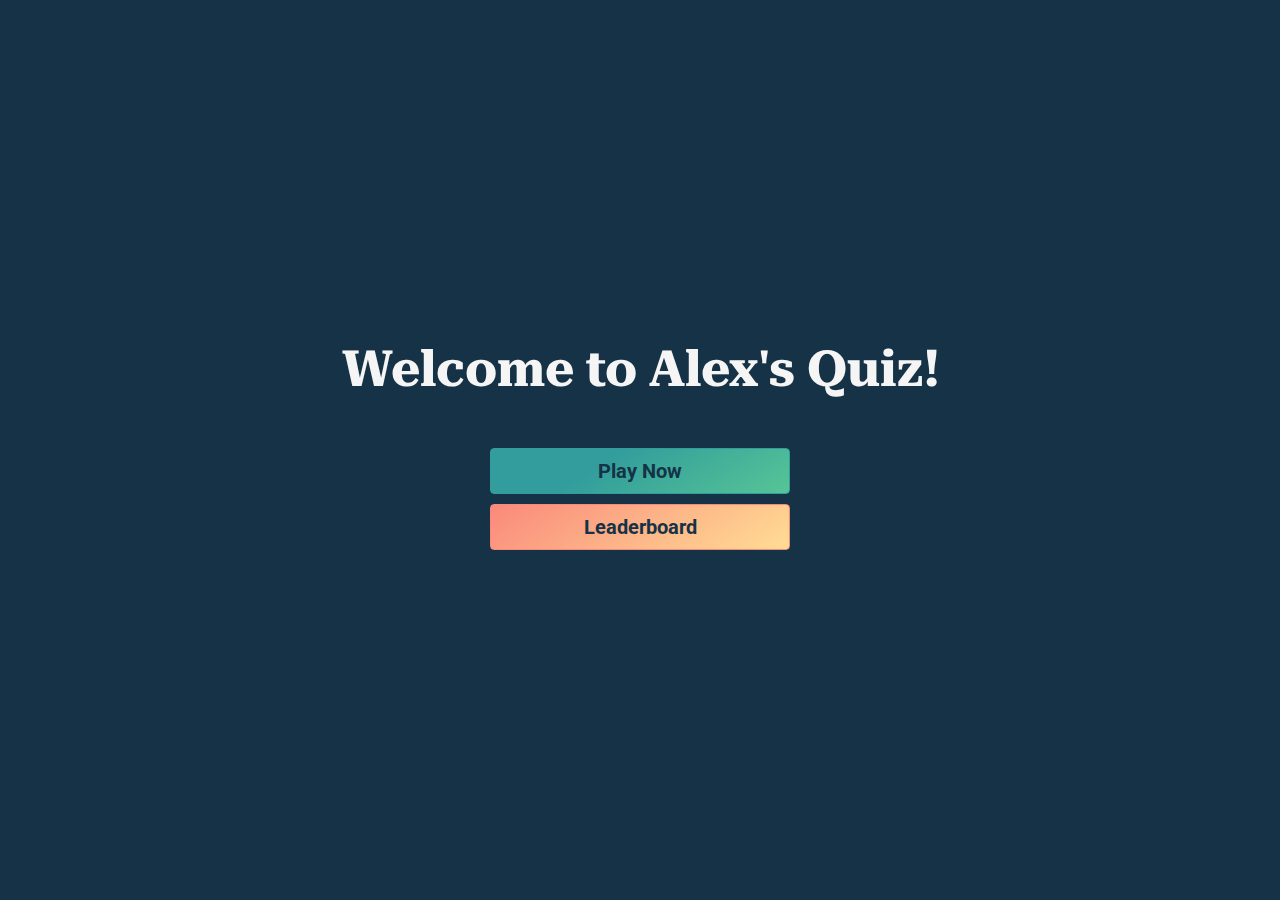
==== index.html @ 35b057a4 "Add correction to CSS and get elements from the DOM in script" ====
<!DOCTYPE html>
<html lang="en">

<head>
    <meta charset="UTF-8">
    <meta http-equiv="X-UA-Compatible" content="IE=edge">
    <meta name="viewport" content="width=device-width, initial-scale=1.0">
    <title>Alex's Pub Quiz</title>
    <link rel="stylesheet" href="assets/css/style.css">
</head>

<body>
    <div class="container">
        <div id="home" class="flex-column flex-center">
            <h1>Welcome to Alex's Quiz!</h1>
            <a href="/game.html" class="btn">Play Now</a>
            <a href="/leaderboard.html" id="leaderboard-btn" class="btn">Leaderboard</i></a>
        </div>
    </div>
    <script src="/assets/js/script.js"></script>
</body>

</html>
---- assets/css/style.css ----
/* Fonts imported */
@import url('https://fonts.googleapis.com/css2?family=Roboto+Serif:wght@300;400;500;600;700;800;900&family=Roboto:wght@400;500;700;900&display=swap');

/* Basic style for all elements */
:root {
    background-color: #163246;
    font-size: 62.5%; /* Set the default font size to 10px to help calculate rem values */
}

* {
    box-sizing: border-box;
    margin: 0;
    padding: 0;
    font-family: 'Roboto Serif', sans-serif;
    color: whitesmoke;
}

/* Titles and subtitles */

h1,
h2,
h3,
h4 {
    margin-bottom: 1rem;
}

h1 {
    font-size: 5rem;
    color: whitesmoke;
    margin-bottom: 5rem;
}

h1 > span {
    font-size: 2.4rem;
    font-weight: 400;
}

h2 {
    font-size: 4.2rem;
    margin-bottom: 4rem;
    font-weight: 800;
}

h3 {
    font-size: 2.8rem;
    font-weight: 400;
}

/* Containers and alignment */
.container {
    width: 100vw;
    height: 100vh;
    display: flex;
    justify-content: center;
    align-items: center;
    max-width: 80rem;
    margin: 0 auto;
    padding: 2rem;
}

.container > * {
    width: 100%;
}

.flex-column {
    display: flex;
    flex-direction: column;
}

.flex-center {
    justify-content: center;
    align-items: center;
}

/* Alignment classes */
.justify-center {
    justify-content: center;
}

.text-center {
    text-align: center;
}

.hidden {
    display: none;
}

/* Buttons */
.btn {
    font-size: 2rem;
    font-family: 'Roboto', sans-serif;
    font-weight: 700;
    padding: 1rem 0;
    width: 30rem;
    text-align: center;
    border: 0.1rem solid rgba(50, 157, 156, 1);
    margin-bottom: 1rem;
    text-decoration: none;
    color: #163246;
    background: rgb(32, 80, 114);
    background: linear-gradient(147deg, rgba(50, 157, 156, 1) 36%, rgba(86, 197, 150, 1) 100%);
    border-radius: 4px;
}

.btn:hover {
    cursor: pointer;
    box-shadow: 0 0.4rem 1.4rem 0 rgba(50, 157, 156, 0.6);
    transition: transform 150ms;
    transform: scale(1.03);
}

.btn[disabled]:hover {
    cursor: not-allowed;
    box-shadow: none;
    transform: none;
}

#leaderboard-btn {
    background: rgb(22, 50, 70);
    border: 0.1rem solid rgba(250, 137, 123, 1);
    background: linear-gradient(147deg, rgba(250, 137, 123, 1) 0%, rgba(255, 221, 148, 1) 100%);
}

#leaderboard-btn:hover {
    box-shadow: 0 0.4rem 1.4rem 0 rgba(250, 137, 123, 0.6);
}

/* Game page specific */

/* Answers containers */
.choice-container {
    display: flex;
    margin-bottom: 0.5rem;
    width: 100%;
    border-radius: 4px;
    background: rgba(50, 157, 156, 1);
    font-size: 1.8rem;
    max-width: 80rem;
}

.choice-container:hover {
    cursor: pointer;
    box-shadow: 0 0.4rem 1.4rem 0 rgba(50, 157, 156, 0.6);
    transform: scale(1.02);
    transform: transform 100ms;
}

.choice-prefix {
    padding: 2.5rem;
    color: whitesmoke;
}

.choice-text {
    padding: 2.5rem;
    width: 100%;
}

.correct {
    background: linear-gradient(147deg,rgba(11,223,36,1) 0%, rgba(41,232,111,1) 100%);
}

.incorrect {
    background: linear-gradient(147deg,rgba(230,29,29,1) 0%, rgba(224,11,11,1) 100%);
}

/* Heads up Display */
#hud {
    display: flex;
    justify-content: space-between;
}

.hud-prefix {
    text-align: center;
    font-size: 1.5rem;
}

.hud-main-text {
    text-align: center;
}

#progressBar {
    width: 15rem;
    height: 2rem;
    border: 0.1rem solid rgba(50, 157, 156, 1);
    margin-top: 1.5rem;
    border-radius: 50px;
    overflow: hidden;
}

#progressBarFull {
    height: 100%;
    background: rgba(50, 157, 156, 1);
    width: 0%;
}

@media screen and (max-width: 768px) {
    .choice-container {
        min-width: 30rem;
    }
}
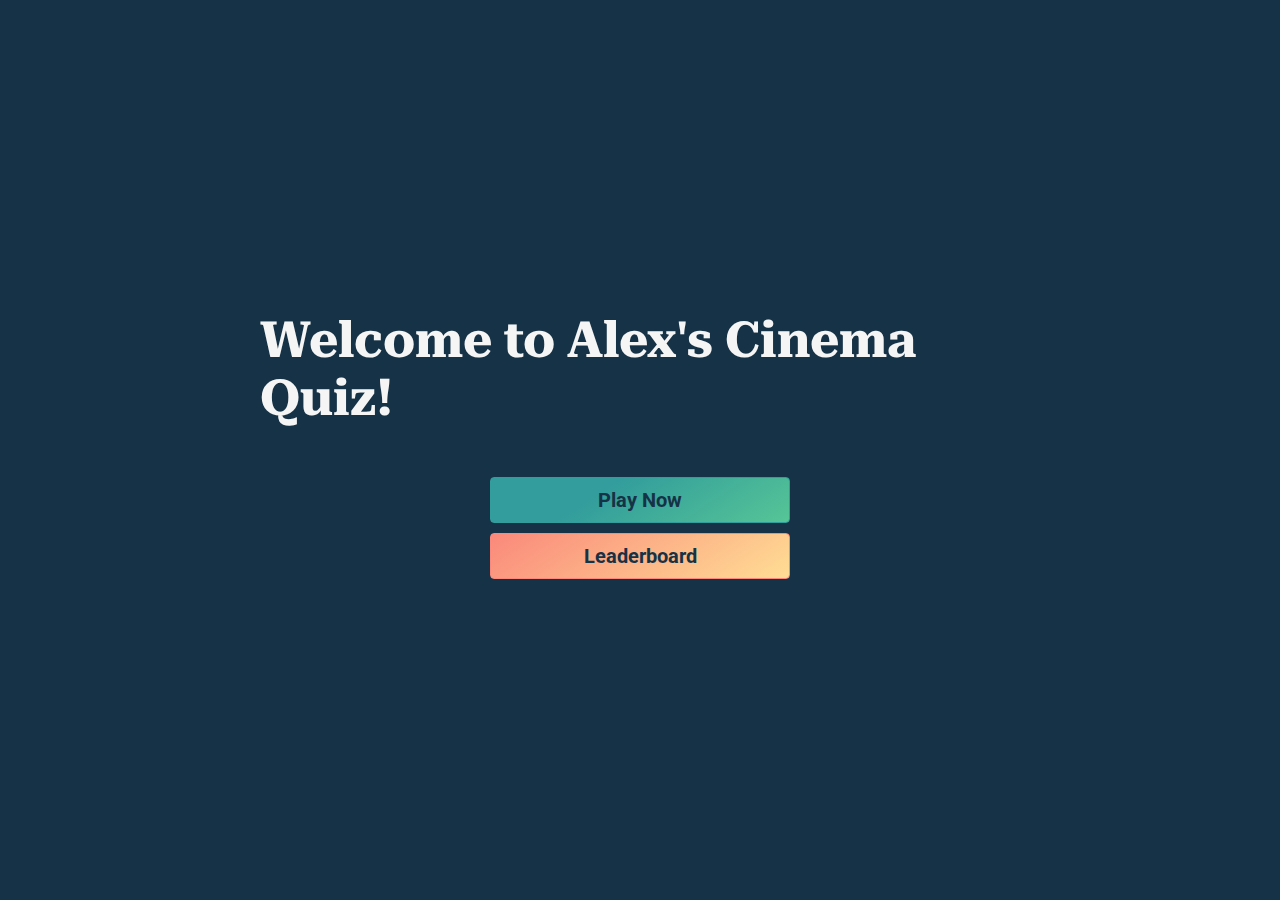
==== commit 8706d084: "Add question list object" ====
--- a/index.html
+++ b/index.html
@@ -5,14 +5,14 @@
     <meta charset="UTF-8">
     <meta http-equiv="X-UA-Compatible" content="IE=edge">
     <meta name="viewport" content="width=device-width, initial-scale=1.0">
-    <title>Alex's Pub Quiz</title>
+    <title>Alex's Cinema Quiz</title>
     <link rel="stylesheet" href="assets/css/style.css">
 </head>
 
 <body>
     <div class="container">
         <div id="home" class="flex-column flex-center">
-            <h1>Welcome to Alex's Quiz!</h1>
+            <h1>Welcome to Alex's Cinema Quiz!</h1>
             <a href="/game.html" class="btn">Play Now</a>
             <a href="/leaderboard.html" id="leaderboard-btn" class="btn">Leaderboard</i></a>
         </div>
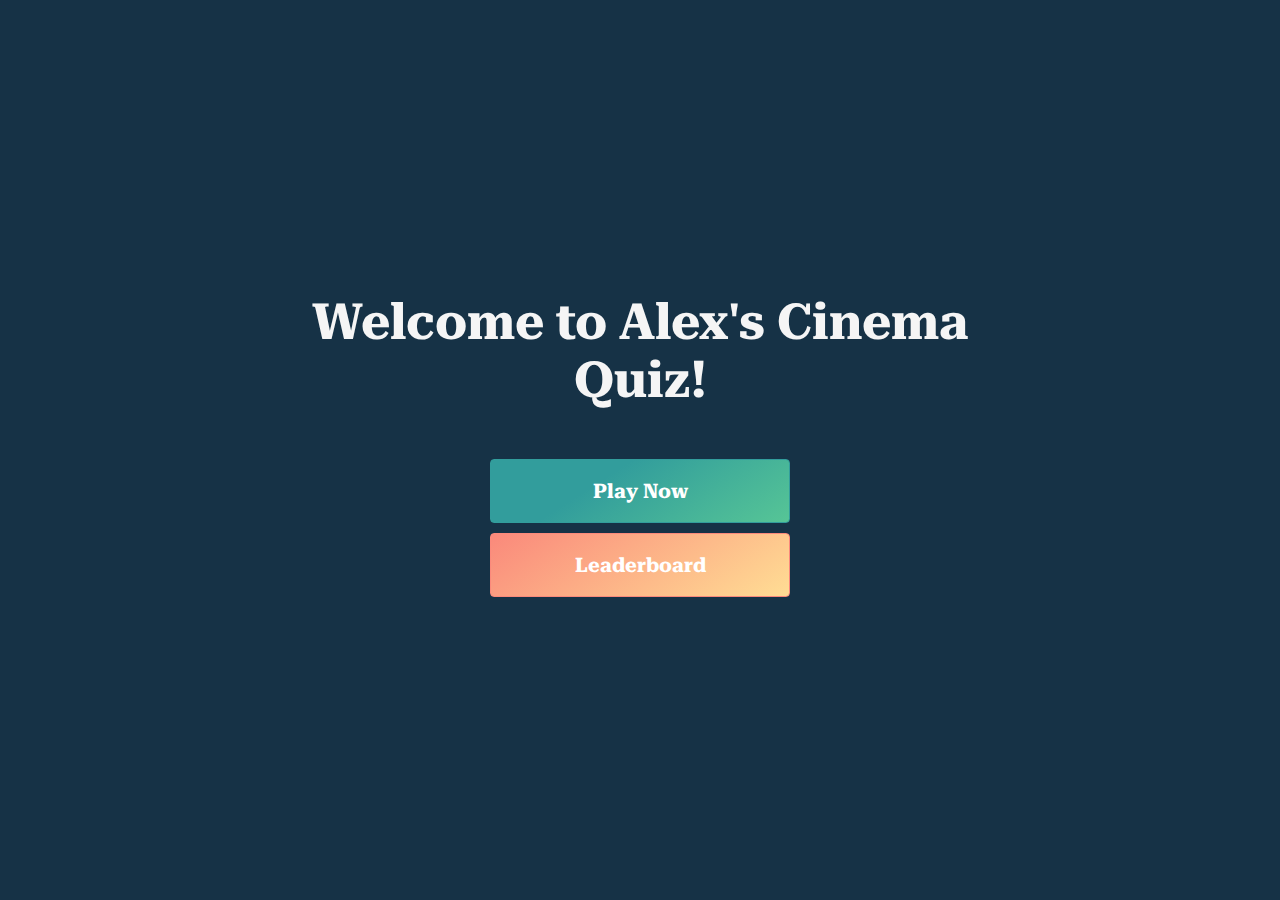
==== commit 41e7f072: "Add end.html and end.js files" ====
--- a/index.html
+++ b/index.html
@@ -1,23 +1,24 @@
 <!DOCTYPE html>
 <html lang="en">
-
+<!-- Heading and links -->
 <head>
     <meta charset="UTF-8">
     <meta http-equiv="X-UA-Compatible" content="IE=edge">
     <meta name="viewport" content="width=device-width, initial-scale=1.0">
     <title>Alex's Cinema Quiz</title>
     <link rel="stylesheet" href="assets/css/style.css">
+    <link rel="shortcut icon" href="/assets/images/favicon.ico" type="image/x-icon">
 </head>
 
 <body>
+    <!-- Responsive container -->
     <div class="container">
         <div id="home" class="flex-column flex-center">
-            <h1>Welcome to Alex's Cinema Quiz!</h1>
+            <h1 class="text-center">Welcome to Alex's Cinema Quiz!</h1>
             <a href="/game.html" class="btn">Play Now</a>
             <a href="/leaderboard.html" id="leaderboard-btn" class="btn">Leaderboard</i></a>
         </div>
     </div>
-    <script src="/assets/js/script.js"></script>
 </body>
 
 </html>--- a/assets/css/style.css
+++ b/assets/css/style.css
@@ -1,10 +1,11 @@
 /* Fonts imported */
-@import url('https://fonts.googleapis.com/css2?family=Roboto+Serif:wght@300;400;500;600;700;800;900&family=Roboto:wght@400;500;700;900&display=swap');
+@import url('https://fonts.googleapis.com/css2?family=Roboto+Serif:wght@100;200;300;400;500;600;700;800;900&display=swap');
 
 /* Basic style for all elements */
 :root {
     background-color: #163246;
-    font-size: 62.5%; /* Set the default font size to 10px to help calculate rem values */
+    font-size: 62.5%;
+    /* Set the default font size to 10px to help calculate rem values */
 }
 
 * {
@@ -30,7 +31,7 @@
     margin-bottom: 5rem;
 }
 
-h1 > span {
+h1>span {
     font-size: 2.4rem;
     font-weight: 400;
 }
@@ -58,7 +59,7 @@
     padding: 2rem;
 }
 
-.container > * {
+.container>* {
     width: 100%;
 }
 
@@ -88,15 +89,14 @@
 /* Buttons */
 .btn {
     font-size: 2rem;
-    font-family: 'Roboto', sans-serif;
     font-weight: 700;
-    padding: 1rem 0;
+    padding: 1.9rem 0;
     width: 30rem;
     text-align: center;
     border: 0.1rem solid rgba(50, 157, 156, 1);
     margin-bottom: 1rem;
     text-decoration: none;
-    color: #163246;
+    color: #fff;
     background: rgb(32, 80, 114);
     background: linear-gradient(147deg, rgba(50, 157, 156, 1) 36%, rgba(86, 197, 150, 1) 100%);
     border-radius: 4px;
@@ -115,15 +115,6 @@
     transform: none;
 }
 
-#leaderboard-btn {
-    background: rgb(22, 50, 70);
-    border: 0.1rem solid rgba(250, 137, 123, 1);
-    background: linear-gradient(147deg, rgba(250, 137, 123, 1) 0%, rgba(255, 221, 148, 1) 100%);
-}
-
-#leaderboard-btn:hover {
-    box-shadow: 0 0.4rem 1.4rem 0 rgba(250, 137, 123, 0.6);
-}
 
 /* Game page specific */
 
@@ -156,14 +147,14 @@
 }
 
 .correct {
-    background: linear-gradient(147deg,rgba(11,223,36,1) 0%, rgba(41,232,111,1) 100%);
+    background: linear-gradient(147deg, rgba(11, 223, 36, 1) 0%, rgba(41, 232, 111, 1) 100%);
 }
 
 .incorrect {
-    background: linear-gradient(147deg,rgba(230,29,29,1) 0%, rgba(224,11,11,1) 100%);
-}
-
-/* Heads up Display */
+    background: linear-gradient(147deg, rgba(230, 29, 29, 1) 0%, rgba(224, 11, 11, 1) 100%);
+}
+
+/* Head's up Display = Informations about your game at the top */
 #hud {
     display: flex;
     justify-content: space-between;
@@ -171,7 +162,7 @@
 
 .hud-prefix {
     text-align: center;
-    font-size: 1.5rem;
+    font-size: 2rem;
 }
 
 .hud-main-text {
@@ -179,9 +170,9 @@
 }
 
 #progressBar {
-    width: 15rem;
-    height: 2rem;
-    border: 0.1rem solid rgba(50, 157, 156, 1);
+    width: 16rem;
+    height: 3rem;
+    border: 0.2rem solid rgba(50, 157, 156, 1);
     margin-top: 1.5rem;
     border-radius: 50px;
     overflow: hidden;
@@ -197,4 +188,38 @@
     .choice-container {
         min-width: 30rem;
     }
-}+}
+
+
+/* End page specific */
+
+form {
+    width: 100%;
+    display: flex;
+    flex-direction: column;
+    align-items: center;
+}
+
+input {
+    margin-bottom: 1rem;
+    width: 30rem;
+    padding: 1.9rem 0;
+    font-size: 2rem;
+    box-shadow: 0 0.4rem 1.4rem 0 rgba(50, 157, 156, 0.6);
+    text-align: center;
+    color: #163246;
+}
+
+input::placeholder {
+    text-align: center;
+}
+
+#leaderboard-btn {
+    background: rgb(22, 50, 70);
+    border: 0.1rem solid rgba(250, 137, 123, 1);
+    background: linear-gradient(147deg, rgba(250, 137, 123, 1) 0%, rgba(255, 221, 148, 1) 100%);
+}
+
+#leaderboard-btn:hover {
+    box-shadow: 0 0.4rem 1.4rem 0 rgba(250, 137, 123, 0.6);
+}
